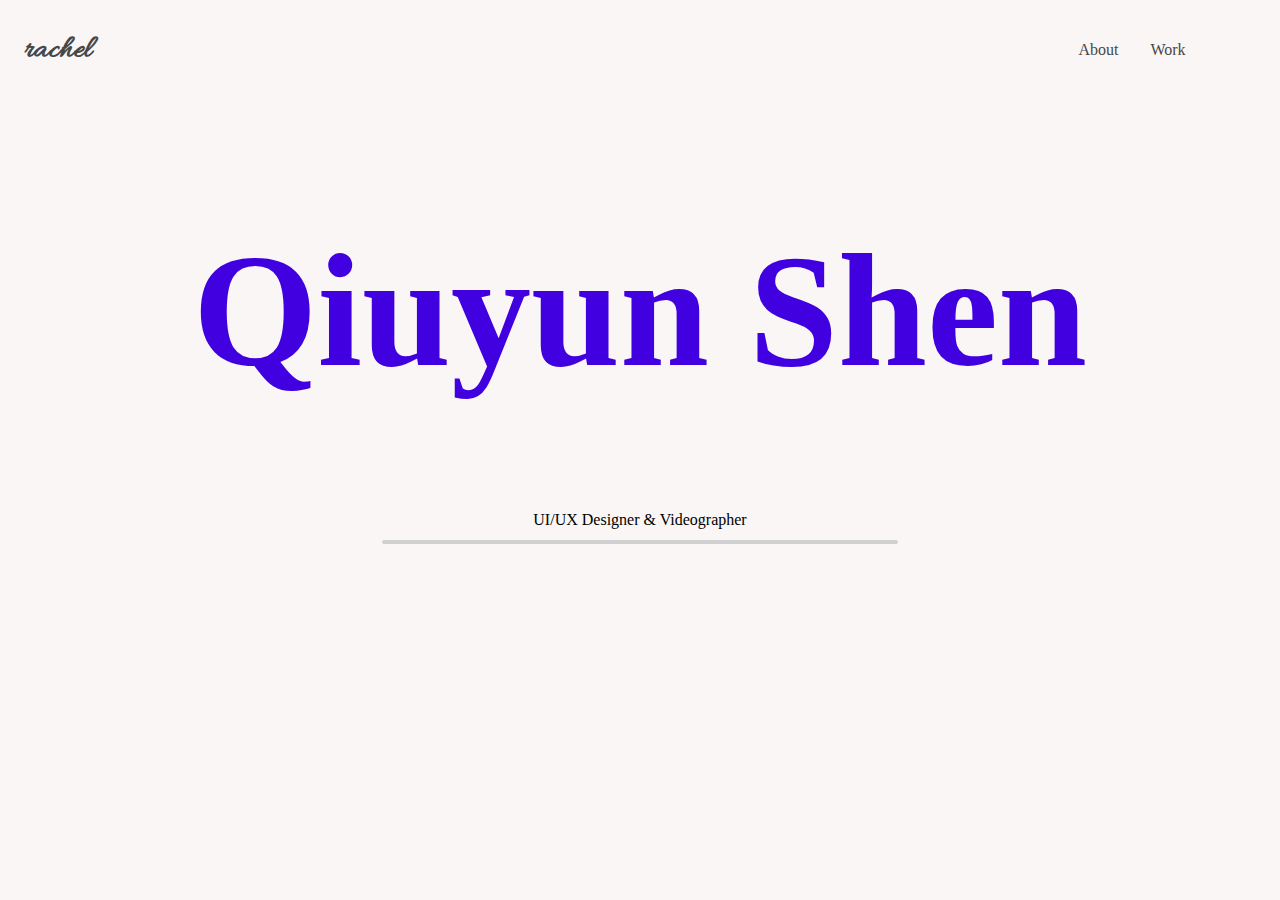
==== index.html @ 60257d96 "import files" ====
<!DOCTYPE html>
<html>

  <head>

    <meta charset="utf-8">
    <meta name="viewport" content="width=device-width, initial-scale=1">
    <title>Qiuyun Shen</title>

    <link href="css/main.css" rel="stylesheet">

    <link href='font/DinPro-Bold.otf' rel='stylesheet' type='text/css'>
    <link href='font/DinPro-Regular.otf' rel='stylesheet' type='text/css'>
    <link href="https://fonts.googleapis.com/css?family=Merriweather" rel="stylesheet">
    <link href="https://fonts.googleapis.com/css?family=Allura" rel="stylesheet">


  </head>

  <body>

    <header>

      <div class="logo">
        <h5><a href="index.html">rachel</a></h5>
      </div>

      <ul class="nav-bar">
        <li><a href="about.html">About</a></li>
        <li><a href="work.html">Work</a></li>
      </ul>

    </header>

    <div class="home-main">

      <div class="homepage-title">

        <h1><span class="headline">Qiuyun Shen</span></h1>

        <p>UI/UX Designer & Videographer</p>

      </div>

    </div>

    <!-- <div class="work-container">
      <div class="work-title">
        <h3>work</h3>
      </div>

      <div class="collection">
        <div class="col-1">
          <img src="img/safefence.png" width=100% class="work-img">
          <div class="block">
            <p>Documentary</p>
          </div>
        </div>

        <div class="col-2">
          <div class="block">
            <p>UI/UX design</p>
          </div>
          <img src="img/revive.png" width=100% class="work-img">
        </div>
      </div>
    </div> -->

  </body>
---- css/main.css ----
/* *{
  border: 1px solid darkgreen;
} */

h1{
  font-size: 10rem;
  font-family: 'DinPro-Bold';
}

h2{
  font-size: 5rem;
  font-family: 'DinPro-Bold';
}

h3{
  font-size: 2.7rem;
  font-family: 'DinPro-Bold';
}

h4{
  font-family: 'Merriweather', serif;
  font-size: 1.5rem;
}

h5{
  padding: 0;
}

p{
  font-family: 'DinPro-Light';
}

header{
  display: flex;
  /* padding: 1.5% 5% 0; */
  /* max-height: 4rem; */
}

body{
  background-color: #F9F6F5;
}

.logo{
  margin-left: 1.0rem;
  padding: 0;
  max-width: 20%;
  width: -webkit-fill-available;
}

.logo a{
  font-family: 'Allura', cursive;
  font-size: 2rem;
  color: #454749;
  text-decoration: none;
}


/* NAVIGATION BAR */

.nav-bar{
  display: flex;
  justify-content: flex-end;
  align-items: center;
  list-style-type: none;
  width: 70%;
}

.nav-bar li{
  padding: 1rem;
}

.nav-bar a{
  font-size: 1.0rem;
  font-family: 'DinPro-Regular';
  text-decoration: none;
  color: #454749;
}



/* HOME page */

.home-main{
  display: block;
  justify-content: center;
  align-items: center;
}

.homepage-title{
  align-items: center;
  margin: 10% auto;
  top: 0;
  right: 0;
  bottom: 0;
  left: 0;
}

.home-main h1{
  color: #4100E0;
  text-align: center;
}

.headline:after {
  content:' ';
  position: absolute;
  top: 60%;
  left: 50%;
  width: 40%;
  border:2px solid #d0d0d0;
  border-radius:4px;
  box-shadow:inset 0 1px 1px rgba(0, 0, 0, .05);
  transform:translateX(-50%);
}

.homepage-title p{
  text-align: center;
  top: 0;
}


/* ABOUT page main part */

.about-main{
  display: flex;
  flex-direction: row;
  justify-content: flex-end;
  margin-top: 2.0rem;
}

.name h3{
  text-align: left;
  font-size: 1.8rem;
  color: #4100E0;
  padding-left: 40%;
  writing-mode: vertical-rl;
  text-orientation: upright;
  /* color: #714EF4; */
}

.intro h4{
  text-align: right;
  color: #454749;
}

.intro{
  margin-top: 4.0rem;
  max-width: 40%;
  align-content: flex-end;
  /* padding-left: 10%; */
  margin-left: 30%;
}

.intro-container{
  max-width: 60%;
  display: flex;
}

.self-img{
  margin-right: 0;
  width: 40%;
  justify-content: flex-end;
}

/* WORK page */

.work-container{
  margin-top: 8%;
  display: flex;
  justify-content: center;
}

.work-title h3{
  font-size: 2.0rem;
  margin-left: 0;
  color: #4100E0;
  writing-mode: vertical-rl;
  text-orientation: sideways;
}

.collection{
  max-width: 60%;
  display: flex;
  padding: 2rem;
}

.work-1{
  padding: 0rem 3rem;
  max-width: 30%;
}

.work-2{
  padding: 0rem 3rem;
  padding-top: 20rem;
  max-width: 40%;
}

.block{
  /* box-sizing: border-box; */
  height: 300px;
  /* padding: 5px; */
  width: 300px;
  height: 150px;
  margin: 40px;

  line-height: 150px;
  background-color: #4100E0;
  color: white;
  font-weight: bold;
  font-size: 3em;
  text-align: center;
}

.work-img{
  filter: grayscale();
}

/* REVIVE page */

.revive-heading{
  position: absolute;
  top: 50%;
  left: 50%;
  transform: translate(-50%, -50%);
  /* display: flex；
  justify-content: center;
  align-content: center; */
  letter-spacing: 1px;
  z-index: 10;
  max-width: 80%;
}

.revive-heading h2{
  color: #4100E0;
  /* text-align:center; */
}

.revive-main{
  display: block;
}

.projectPic{
  margin: auto;
  max-width: 50%;
  right:0;
}

.projectContent{
  margin: auto;
  max-width: 70%;
  text-align: left;
}
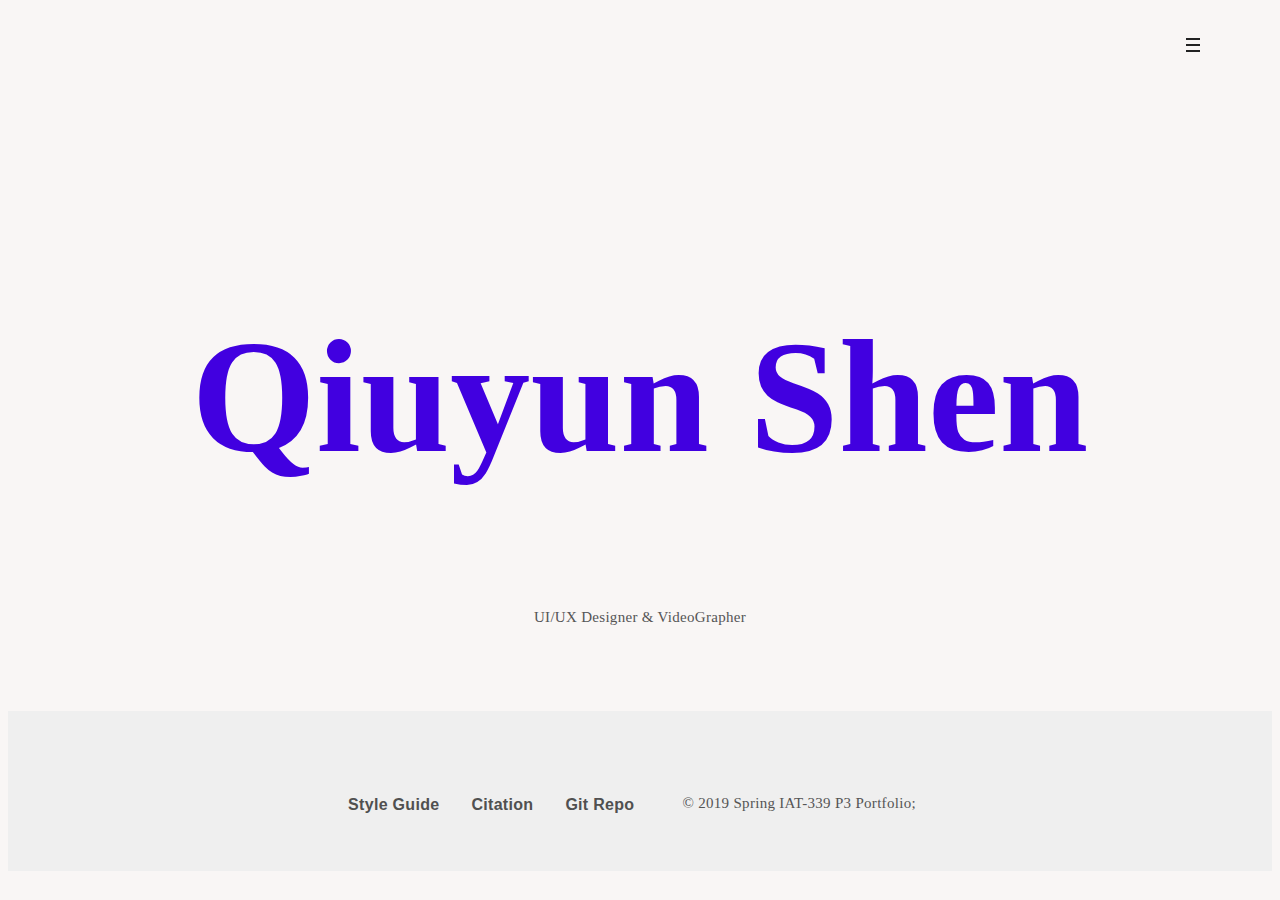
==== commit 7c468202: "menu" ====
--- a/index.html
+++ b/index.html
@@ -1,69 +1,93 @@
 <!DOCTYPE html>
-<html>
+<html lang="en-US">
+<head>
+<meta charset="utf-8">
+<meta name="viewport" content="width=device-width, initial-scale=1, maximum-scale=1">
+<title></title>
+<!-- Bootstrap -->
+<!-- <link rel="stylesheet" href="css/bootstrap.css"> -->
+<!-- Plugins -->
+<!-- <link rel="stylesheet" href="css/core.css"> -->
+<!-- Custom CSS -->
+<link rel="stylesheet" href="css/main.css">
+</head>
 
-  <head>
+<body id="top" class="stickyfooter header-fixed">
+<div class="animsition">
+	<div class="content">
+		<header class="header-wrap no-transparent">
+			<div class="header-container">
+				<div class="container clearfix">
+					<!-- <div class="pull-left"> -->
+						<!-- Logo -->
+						<!-- <a href="index.html" class="logo clearfix">RACHEL</a> -->
+					<!-- </div> -->
+					<div class="pull-right">
+						<!-- Menu Burger -->
+						<a href="#" class="fullscreen-menu-toggle">
+							<span>Menu</span>
+							<i class="menu-bars">
+								<i></i>
+								<i></i>
+								<i></i>
+							</i>
+						</a>
+					</div>
 
-    <meta charset="utf-8">
-    <meta name="viewport" content="width=device-width, initial-scale=1">
-    <title>Qiuyun Shen</title>
-
-    <link href="css/main.css" rel="stylesheet">
-
-    <link href='font/DinPro-Bold.otf' rel='stylesheet' type='text/css'>
-    <link href='font/DinPro-Regular.otf' rel='stylesheet' type='text/css'>
-    <link href="https://fonts.googleapis.com/css?family=Merriweather" rel="stylesheet">
-    <link href="https://fonts.googleapis.com/css?family=Allura" rel="stylesheet">
+				</div>
+			</div>
+			<!-- End header-container -->
+		</header>
+		<div id="fullscreen-navigation">
+			<div class="inner-wrap">
+				<nav>
+					<ul class="nav_menu">
+						<li><a href="index.html">Home</a></li>
+						<li><a href="work.html">Work</a></li>
+            <li><a href="about.html">About</a></li>
+					</ul>
+				</nav>
+			</div>
+		</div>
+		<!-- End fullscreen-navigation -->
+		<section class="jarallax" style="background-image: url('img/bg/08.png');">
+			<div class="container">
+				<div class="aligner">
+					<div class="aligner-item page-title">
+						<h1>Qiuyun Shen</h1>
+						<p>UI/UX Designer & VideoGrapher</p>
+					</div>
+				</div>
+			</div>
+		</section>
+		<!-- End section -->
 
 
-  </head>
+		<a href="#top" class="scroll-top scroll-top-hidden">
+			<i class="fa fa-angle-up"></i>
+		</a>
 
-  <body>
+	</div>
 
-    <header>
+<!-- FOOTER section -->
 
-      <div class="logo">
-        <h5><a href="index.html">rachel</a></h5>
+  <footer>
+    <div class="bottom">
+      <a class="footer-button" href="styleguide.html">Style Guide</a>
+      <a class="footer-button" href="citations.html">Citation</a>
+      <a class="footer-button" href="https://github.com/qiuyuns/IAT339_P03.git">Git Repo</a>
+      <div class="credit">
+        <p> © 2019 Spring IAT-339 P3 Portfolio;</p>
       </div>
+    </div>
+  </footer>
 
-      <ul class="nav-bar">
-        <li><a href="about.html">About</a></li>
-        <li><a href="work.html">Work</a></li>
-      </ul>
+</div>
 
-    </header>
 
-    <div class="home-main">
-
-      <div class="homepage-title">
-
-        <h1><span class="headline">Qiuyun Shen</span></h1>
-
-        <p>UI/UX Designer & Videographer</p>
-
-      </div>
-
-    </div>
-
-    <!-- <div class="work-container">
-      <div class="work-title">
-        <h3>work</h3>
-      </div>
-
-      <div class="collection">
-        <div class="col-1">
-          <img src="img/safefence.png" width=100% class="work-img">
-          <div class="block">
-            <p>Documentary</p>
-          </div>
-        </div>
-
-        <div class="col-2">
-          <div class="block">
-            <p>UI/UX design</p>
-          </div>
-          <img src="img/revive.png" width=100% class="work-img">
-        </div>
-      </div>
-    </div> -->
-
-  </body>
+<script src="js/jquery-1.12.4.min.js"></script>
+<script src="js/libs.js"></script>
+<script src="js/main.js"></script>
+<script src="js/script.js"></script>
+</body>
+</html>
--- a/css/main.css
+++ b/css/main.css
@@ -3,9 +3,27 @@
   border: 1px solid darkgreen;
 } */
 
+body {
+  background-color: #fff;
+  -webkit-font-smoothing: antialiased;
+  -moz-osx-font-smoothing: grayscale;
+  position: relative;
+  min-width: 320px;
+  font-family: 'Source Sans Pro', sans-serif;
+  line-height: 1.8;
+  font-size: 15px;
+  letter-spacing: 0.02em;
+  color: #555;
+}
+
 h1{
+  padding: 0;
+  margin-top: 20%;
+  margin-bottom: 5%;
   font-size: 10rem;
   font-family: 'DinPro-Bold';
+  color: #4100E0;
+  text-align: center;
 }
 
 h2{
@@ -19,7 +37,6 @@
 }
 
 h4{
-  font-family: 'Merriweather', serif;
   font-size: 1.5rem;
 }
 
@@ -31,91 +48,285 @@
   font-family: 'DinPro-Light';
 }
 
-header{
-  display: flex;
-  /* padding: 1.5% 5% 0; */
-  /* max-height: 4rem; */
+.page-title p{
+  text-align: center;
+  /* margin-top: -5%; */
+  margin-bottom: 5rem;
+}
+
+a {
+  transition: all 0.4s ease-in-out;
+  text-decoration: none;
+  color: #222;
+}
+
+a:hover,
+a:focus {
+  text-decoration: none;
+  outline: none;
+  color: rgba(34,34,34,0.7);
+}
+ul,
+ol {
+  padding: 0 0 0 20px;
+}
+ul.list-none,
+ol.list-none {
+  list-style: none;
+  padding: 0;
 }
 
 body{
   background-color: #F9F6F5;
 }
 
-.logo{
-  margin-left: 1.0rem;
+container{
+  padding-right: .9375rem;
+  padding-left: .9375rem;
+  margin-right: auto;
+  margin-left: auto;
+}
+
+.bottom {
+    background-color: #efefef;
+    height: 6rem;
+    padding-top: 4rem;
+    display: flex;
+    flex-flow: wrap;
+    align-self: center;
+    justify-content: center;
+}
+
+a.footer-button {
+    font-size: 1rem;
+    font-weight: bold;
+    color: rgb(80,80,80);
+    text-decoration: none;
+    padding: 1rem;
+    max-width: 40rem;
+}
+
+a.footer-button:hover {
+  color: #243459;
+}
+
+.credit {
+    padding-left: 2rem;
+    padding-right: 2rem;
+    padding-top: 0rem;
+}
+
+@media (max-width: 768px) {
+  footer {
+    position: relative !important;
+  }
+}
+.logo {
+  font-size: 18px;
+  line-height: 1em;
+  text-transform: uppercase;
+  color: #222;
+  letter-spacing: 4px;
+}
+.logo > span {
+  position: relative;
+  display: inline-block;
+  transition: all 0.4s ease-in-out;
+  transform-origin: 50% 100%;
+}
+.logo:hover {
+  color: #222;
+}
+.logo:hover > span {
+  transform: rotateY(180deg);
+}
+.header-fixed .header-wrap {
+  position: fixed !important;
+}
+
+.header-fixed .header-wrap.no-transparent {
+  background-color: #F9F6F5;
+}
+.header-wrap {
+  display: table;
+  top: 0;
+  left: 0;
+  width: 100%;
+  height: 90px;
+  z-index: 555;
+  transition: transform 0.35s, opacity 0.35s, background-color 0.35s;
+}
+.header-wrap .header-container {
+  display: table-cell;
+  vertical-align: middle;
+}
+.fixedheader.scroll-down .header-wrap {
+  transform: translateY(-85%);
+  opacity: 0;
+}
+.fixedheader.scroll-up:not(.fullscreen-nav-open) .header-wrap:not(.no-transparent) {
+  background-color: #fff;
+}
+.fullscreen-nav-open .header-wrap {
+  background-color: transparent !important;
+}
+.fullscreen-nav-open .logo {
+  color: #fff;
+}
+body:not(.header-fixed) .fullscreen-menu-toggle {
+  z-index: 1001;
+}
+.fullscreen-menu-toggle {
+  position: relative;
+  float: right;
+  margin-right: 5rem;
+  color: #222;
+  font-size: 14px;
+  letter-spacing: 3px;
+  text-transform: uppercase;
+}
+.fullscreen-menu-toggle > span {
+  position: relative;
+  line-height: 1em;
+  opacity: 0;
+  left: -10px;
+  transition: all 0.2s ease-in-out;
+}
+.fullscreen-menu-toggle > .menu-bars {
+  margin-left: 8px;
+}
+
+.menu-bars {
+  position: relative;
+  display: inline-block;
+  width: 1em;
+  height: 1em;
   padding: 0;
-  max-width: 20%;
-  width: -webkit-fill-available;
-}
-
-.logo a{
-  font-family: 'Allura', cursive;
-  font-size: 2rem;
-  color: #454749;
-  text-decoration: none;
-}
-
-
-/* NAVIGATION BAR */
-
-.nav-bar{
-  display: flex;
-  justify-content: flex-end;
-  align-items: center;
+  margin-top: -1px;
+  vertical-align: middle;
+}
+.menu-bars > i {
+  position: absolute;
+  left: 0;
+  width: 1em;
+  height: 2px;
+  display: inline-block;
+  transition: all 0.4s ease-in-out;
+  background-color: #222;
+}
+.menu-bars > i:first-child {
+  top: 0;
+}
+.menu-bars > i:nth-child(2) {
+  top: 50%;
+  margin-top: -1px;
+}
+.menu-bars > i:last-child {
+  top: 100%;
+  margin-top: -2px;
+}
+.menu-bars.active > i:first-child {
+  transform: rotate(-135deg);
+}
+.menu-bars.active > i:nth-child(2) {
+  opacity: 0;
+}
+.menu-bars.active > i:last-child {
+  transform: rotate(135deg);
+}
+.menu-bars.active > i:first-child,
+.menu-bars.active > i:last-child {
+  top: 0;
+  margin-top: 0.333333em;
+}
+.fullscreen-nav-open .fullscreen-menu-toggle > span {
+  color: #fcfcfc;
+  transition-delay: 0.4s;
+}
+.fullscreen-nav-open .fullscreen-menu-toggle > .menu-bars i {
+  background-color: #fcfcfc;
+}
+.fullscreen-nav-open .fullscreen-menu-toggle > span,
+.fullscreen-menu-toggle:hover > span {
+  opacity: 1;
+  left: 0;
+}
+#fullscreen-navigation {
+  position: fixed;
+  top: 0;
+  left: 0;
+  width: 100%;
+  height: 100%;
+  display: none;
+  z-index: 444;
+  background-color: rgba(65, 0, 224, 0.9);
+}
+#fullscreen-navigation > .inner-wrap {
+  position: absolute;
+  top: 50%;
+  left: 0;
+  width: 100%;
+  max-height: 100%;
+  overflow-y: auto;
+  text-align: center;
+  padding: 50px 0;
+  transform: translateY(-50%);
+}
+#fullscreen-navigation > .inner-wrap > nav > .nav_menu,
+#fullscreen-navigation > .inner-wrap > nav > .nav_menu ul {
+  margin: 0;
+  padding: 0 0 5px 0;
   list-style-type: none;
-  width: 70%;
-}
-
-.nav-bar li{
-  padding: 1rem;
-}
-
-.nav-bar a{
-  font-size: 1.0rem;
-  font-family: 'DinPro-Regular';
-  text-decoration: none;
-  color: #454749;
-}
-
-
-
-/* HOME page */
-
-.home-main{
-  display: block;
-  justify-content: center;
-  align-items: center;
-}
-
-.homepage-title{
-  align-items: center;
-  margin: 10% auto;
-  top: 0;
-  right: 0;
-  bottom: 0;
-  left: 0;
-}
-
-.home-main h1{
-  color: #4100E0;
+}
+#fullscreen-navigation .nav_menu a {
+  display: inline-block;
+  padding: 4px 0;
+  font-size: 14px;
+  text-transform: uppercase;
+  letter-spacing: 1px;
+  color: #999;
+}
+#fullscreen-navigation .nav_menu a:hover {
+  color: #fcfcfc;
+}
+#fullscreen-navigation .nav_menu .sub-menu {
+  display: none;
+}
+#fullscreen-navigation .nav_menu .sub-menu a {
+  text-transform: capitalize;
+  padding: 2px 0;
+  font-size: 12px;
+  letter-spacing: 1px;
+}
+#fullscreen-navigation .nav_menu li.menu-item-has-children > a::after {
+  content: '\f107';
+  font-family: 'FontAwesome';
+  margin-left: 4px;
+}
+#fullscreen-navigation .nav_menu li.menu-item-has-children > a.sub-active {
+  color: #fcfcfc;
+}
+#fullscreen-navigation .nav_menu li.menu-item-has-children > a.sub-active::after {
+  content: '\f106';
+}
+#fullscreen-navigation li.current-menu-item > a,
+#fullscreen-navigation li.current-page-item > a {
+  color: #fcfcfc;
+}
+#fullscreen-navigation .socials {
+  margin-top: 25px;
+}
+#fullscreen-navigation .socials a {
+  display: inline-block;
+  height: 35px;
+  width: 35px;
   text-align: center;
-}
-
-.headline:after {
-  content:' ';
-  position: absolute;
-  top: 60%;
-  left: 50%;
-  width: 40%;
-  border:2px solid #d0d0d0;
-  border-radius:4px;
-  box-shadow:inset 0 1px 1px rgba(0, 0, 0, .05);
-  transform:translateX(-50%);
-}
-
-.homepage-title p{
-  text-align: center;
-  top: 0;
+  line-height: 35px;
+  white-space: nowrap;
+  color: #777;
+}
+#fullscreen-navigation .socials a:hover {
+  color: #fff;
 }
 
 
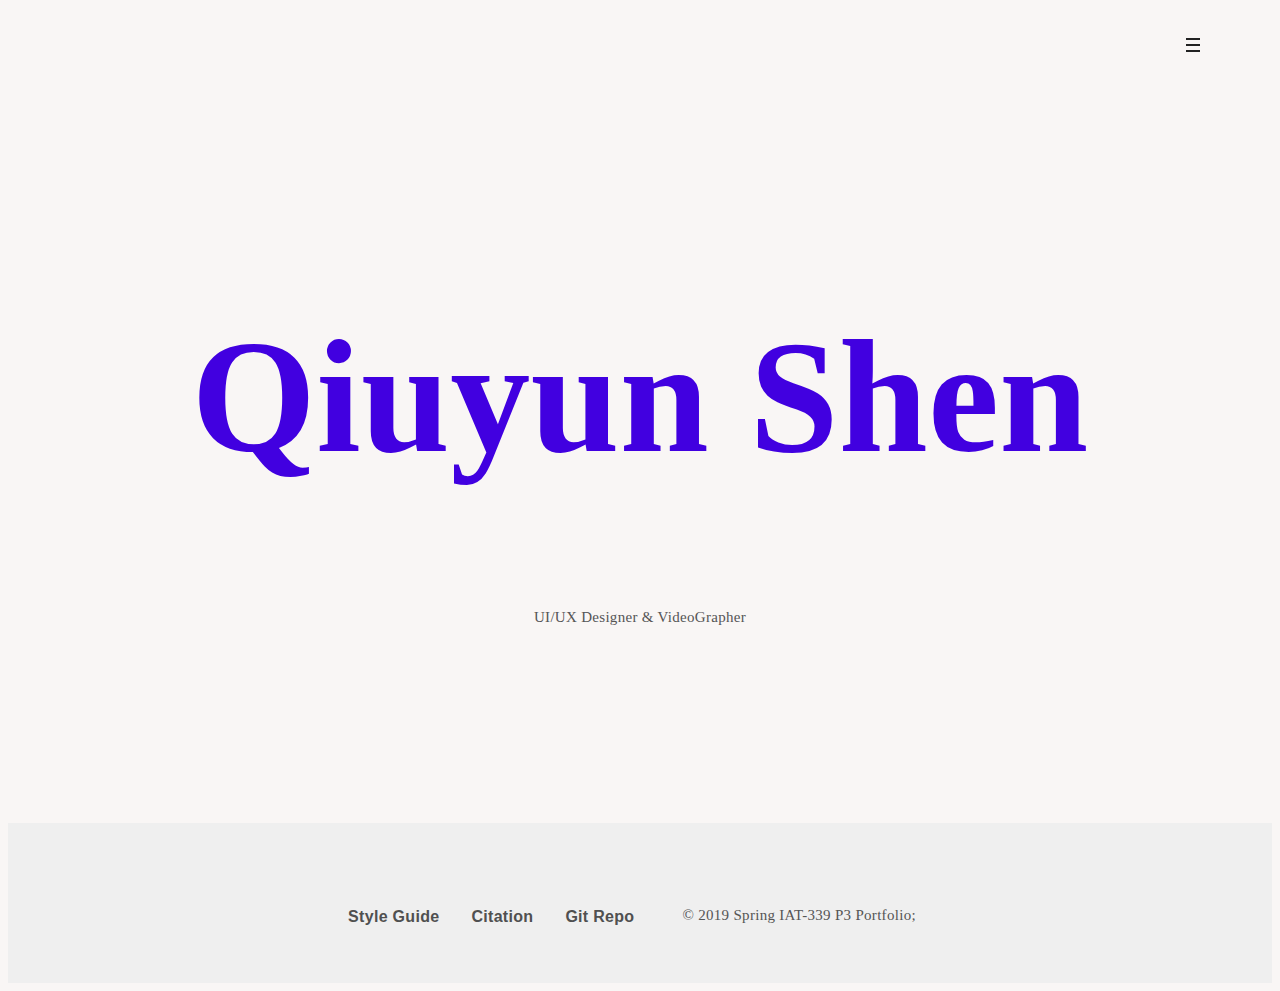
==== commit 07ba7429: "submission version" ====
--- a/index.html
+++ b/index.html
@@ -3,12 +3,7 @@
 <head>
 <meta charset="utf-8">
 <meta name="viewport" content="width=device-width, initial-scale=1, maximum-scale=1">
-<title></title>
-<!-- Bootstrap -->
-<!-- <link rel="stylesheet" href="css/bootstrap.css"> -->
-<!-- Plugins -->
-<!-- <link rel="stylesheet" href="css/core.css"> -->
-<!-- Custom CSS -->
+<title>Qiuyun Shen</title>
 <link rel="stylesheet" href="css/main.css">
 </head>
 
@@ -18,12 +13,8 @@
 		<header class="header-wrap no-transparent">
 			<div class="header-container">
 				<div class="container clearfix">
-					<!-- <div class="pull-left"> -->
-						<!-- Logo -->
-						<!-- <a href="index.html" class="logo clearfix">RACHEL</a> -->
-					<!-- </div> -->
+
 					<div class="pull-right">
-						<!-- Menu Burger -->
 						<a href="#" class="fullscreen-menu-toggle">
 							<span>Menu</span>
 							<i class="menu-bars">
@@ -36,7 +27,7 @@
 
 				</div>
 			</div>
-			<!-- End header-container -->
+
 		</header>
 		<div id="fullscreen-navigation">
 			<div class="inner-wrap">
@@ -49,18 +40,16 @@
 				</nav>
 			</div>
 		</div>
-		<!-- End fullscreen-navigation -->
-		<section class="jarallax" style="background-image: url('img/bg/08.png');">
+
+		<section class="jarallax">
 			<div class="container">
-				<div class="aligner">
-					<div class="aligner-item page-title">
+					<div class="page-title">
 						<h1>Qiuyun Shen</h1>
 						<p>UI/UX Designer & VideoGrapher</p>
 					</div>
-				</div>
 			</div>
 		</section>
-		<!-- End section -->
+
 
 
 		<a href="#top" class="scroll-top scroll-top-hidden">
@@ -68,6 +57,8 @@
 		</a>
 
 	</div>
+</div>
+</body>
 
 <!-- FOOTER section -->
 
@@ -82,12 +73,10 @@
     </div>
   </footer>
 
-</div>
-
 
 <script src="js/jquery-1.12.4.min.js"></script>
 <script src="js/libs.js"></script>
 <script src="js/main.js"></script>
 <script src="js/script.js"></script>
-</body>
+
 </html>
--- a/css/main.css
+++ b/css/main.css
@@ -37,11 +37,14 @@
 }
 
 h4{
+  font-family: 'DinPro-Bold';
   font-size: 1.5rem;
 }
 
 h5{
-  padding: 0;
+  font-family: 'DinPro-Regular';
+  font-size: 1rem;
+  line-height: normal;
 }
 
 p{
@@ -50,8 +53,8 @@
 
 .page-title p{
   text-align: center;
-  /* margin-top: -5%; */
-  margin-bottom: 5rem;
+  font-family: 'DinPro-Regular';
+  margin-bottom: 12rem;
 }
 
 a {
@@ -332,132 +335,244 @@
 
 /* ABOUT page main part */
 
+.about-page h1{
+  text-align: left;
+  margin-top: 5rem;
+}
+
+.part1{
+  margin-left: 5rem;
+}
+
+.part2{
+  margin-left: 25rem;
+}
+
 .about-main{
-  display: flex;
-  flex-direction: row;
-  justify-content: flex-end;
-  margin-top: 2.0rem;
-}
-
-.name h3{
+  margin-top: 10rem;
+  display: flex;
+}
+
+.contact-box{
   text-align: left;
-  font-size: 1.8rem;
   color: #4100E0;
-  padding-left: 40%;
-  writing-mode: vertical-rl;
-  text-orientation: upright;
-  /* color: #714EF4; */
-}
-
-.intro h4{
-  text-align: right;
-  color: #454749;
+  width: 20%;
+  padding: 1rem;
+  margin-left: 15%;
+  margin-bottom: 5rem;
 }
 
 .intro{
-  margin-top: 4.0rem;
-  max-width: 40%;
-  align-content: flex-end;
-  /* padding-left: 10%; */
-  margin-left: 30%;
-}
-
-.intro-container{
-  max-width: 60%;
-  display: flex;
-}
-
-.self-img{
-  margin-right: 0;
-  width: 40%;
-  justify-content: flex-end;
-}
-
-/* WORK page */
-
-.work-container{
-  margin-top: 8%;
-  display: flex;
-  justify-content: center;
-}
-
-.work-title h3{
-  font-size: 2.0rem;
-  margin-left: 0;
-  color: #4100E0;
-  writing-mode: vertical-rl;
-  text-orientation: sideways;
-}
-
-.collection{
-  max-width: 60%;
-  display: flex;
-  padding: 2rem;
-}
-
-.work-1{
-  padding: 0rem 3rem;
-  max-width: 30%;
-}
-
-.work-2{
-  padding: 0rem 3rem;
-  padding-top: 20rem;
-  max-width: 40%;
-}
-
-.block{
-  /* box-sizing: border-box; */
-  height: 300px;
-  /* padding: 5px; */
-  width: 300px;
-  height: 150px;
-  margin: 40px;
-
-  line-height: 150px;
   background-color: #4100E0;
   color: white;
+  width: 20%;
+  padding: 2rem;
+  float: right;
+  margin: 0 15rem;
+  right: 0;
+  margin-bottom: 5rem;
+}
+
+/* WORK page */
+
+.work-container{
+  margin-top: 15rem;
+  display: flex;
+  flex-wrap: wrap;
+  justify-content: center;
+  margin-bottom: 5rem;
+}
+
+.collection{
+  /* max-width: 60%; */
+  /* display: flex; */
+  padding: 0rem;
+}
+
+.work-1{
+  display: flex;
+  align-items: flex-end;
+  justify-content: center;
+  margin: 0 auto;
+  padding: 0rem 4rem;
+  max-width: 50%;
+}
+
+.work-1 .work-img{
+  max-width: 30%;
+}
+
+.work-2 .work-img{
+  max-width: 50%;
+}
+
+.work-2{
+  display: flex;
+  align-items: flex-start;
+  justify-content: center;
+  margin: 0 auto;
+  margin-top: 3rem;
+  padding: 0rem 4rem;
+  padding-top: 0rem;
+  max-width: 70%;
+}
+
+.work-1 .block{
+  /* box-sizing: border-box; */
+  padding: 5px;
+  align-items: flex-end;
+  justify-content: center;
+  width: 250px;
+  height: 180px;
+  margin: 10px 40px;
+  line-height: 60px;
+  background-color: #4100E0;
+  opacity: 1;
+  color: white;
   font-weight: bold;
-  font-size: 3em;
-  text-align: center;
+  text-decoration: none;
+  font-size: 2em;
+  text-align: center;
+}
+
+.work-2 .block{
+  /* box-sizing: border-box; */
+  padding: 5px;
+  align-items: flex-end;
+  justify-content: center;
+  width: 300px;
+  height: 180px;
+  margin: 10px 40px;
+  line-height: 60px;
+  background-color: #4100E0;
+  opacity: 1;
+  color: white;
+  font-weight: bold;
+  text-decoration: none;
+  font-size: 2em;
+  text-align: center;
+  padding-left: 0rem;
+  float: left;
+}
+
+.block p{
+  margin-bottom: 1rem;
+}
+
+.block i {
+  border: solid white;
+  border-width: 0 5px 5px 0;
+  display: inline-block;
+  padding: 10px;
+}
+
+.right-arrow {
+  transform: rotate(-45deg);
+  -webkit-transform: rotate(-45deg);
+}
+
+.left-arrow {
+  transform: rotate(135deg);
+  -webkit-transform: rotate(135deg);
 }
 
 .work-img{
   filter: grayscale();
 }
 
+/* SAFE FENCE page */
+
+.project-container{
+  margin-top: 12rem;
+  margin-bottom: 5rem;
+}
+
+.project-intro{
+  display: flex;
+  justify-content: space-evenly;
+  align-items: baseline;
+}
+
+.project-time{
+  max-width: 30%;
+}
+
+.project-short{
+  max-width: 30%;
+}
+
+.project-intro p{
+  font-family: 'DinPro-Regular';
+}
+
+.project-description{
+  margin: 12rem auto;
+  max-width: 65%;
+}
+
+.project-description p{
+  font-family: 'Lora-Bold';
+  font-size: 2.2rem;
+  line-height: normal;
+  text-align: center;
+  color: #222;
+}
+
+.project-beginning {
+  display: flex;
+  justify-content: space-evenly;
+  align-items: baseline;
+}
+
+.project-refine{
+  display: flex;
+  justify-content: space-evenly;
+  align-items: baseline;
+}
+
+.peoject-process-left{
+  max-width: 30%;
+}
+
+.project-process-right{
+  max-width: 40%;
+}
+
+.project-process-right p{
+  font-family: 'DinPro-Regular';
+}
+
+.project-img{
+  display: inline-block;
+  margin: 12rem auto;
+}
+
+.project-img-1{
+  max-width: 35%;
+  margin-top: 5rem;
+  margin-left: 12rem;
+}
+
+.project-img-2{
+  max-width: 35%;
+  margin-top: 5rem;
+  float: right;
+  margin-right:12rem;
+}
+
 /* REVIVE page */
-
-.revive-heading{
-  position: absolute;
-  top: 50%;
-  left: 50%;
-  transform: translate(-50%, -50%);
-  /* display: flex；
+.project-img-video{
+  display: flex;
   justify-content: center;
-  align-content: center; */
-  letter-spacing: 1px;
-  z-index: 10;
-  max-width: 80%;
-}
-
-.revive-heading h2{
-  color: #4100E0;
-  /* text-align:center; */
-}
-
-.revive-main{
-  display: block;
-}
-
-.projectPic{
-  margin: auto;
-  max-width: 50%;
-  right:0;
-}
-
-.projectContent{
-  margin: auto;
-  max-width: 70%;
-  text-align: left;
-}
+  margin: 10rem auto;
+}
+
+/* CITATIOM */
+
+.citation-container h4{
+  margin-top: 8rem;
+  color: #222;
+}
+.citation-container{
+  margin-bottom: 6rem;
+}
